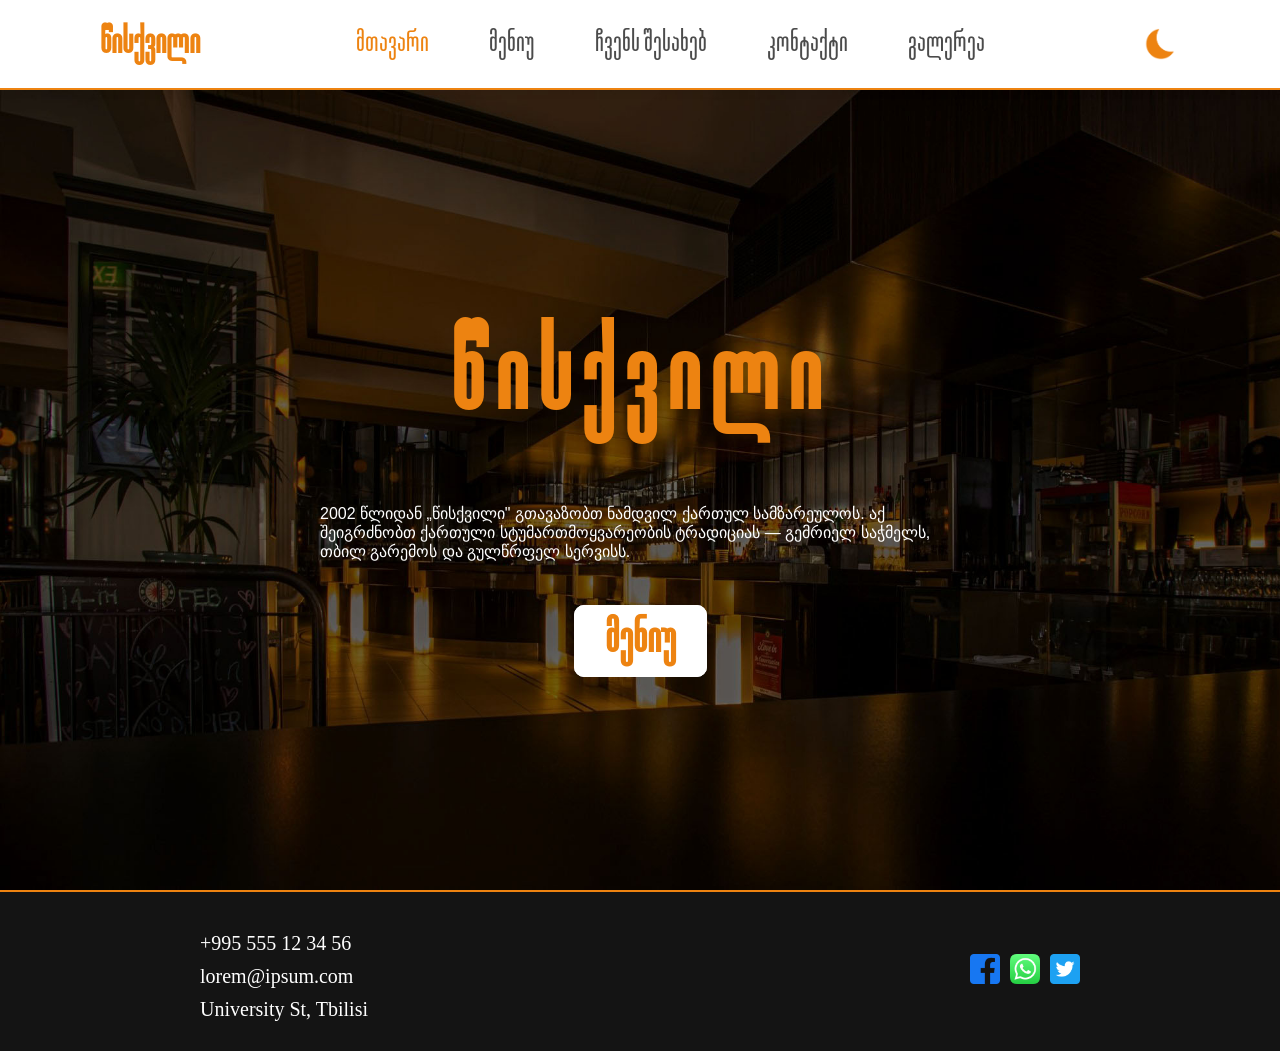
==== index.html @ 9eb93d1d "firs" ====
<!doctype html>
<html lang="en">
  <head>
    <meta charset="UTF-8" />
    <meta name="viewport" content="width=device-width, initial-scale=1.0" />
    <title>rest</title>
    <link rel="stylesheet" href="style/style.css" />
    <link rel="stylesheet" href="style/index.css" />
  </head>

  <body>
    <header>
      <h1>
        <a href="index.html">წისქვილი</a>
      </h1>
      <nav>
        <ul>
          <li><a href="index.html" class="active">მთავარი</a></li>
          <li><a href="menu.html">მენიუ</a></li>
          <li><a href="about.html">ჩვენს შესახებ</a></li>
          <li><a href="contact.html">კონტაქტი</a></li>
          <li><a href="images.html">გალერეა</a></li>
        </ul>
      </nav>
      <button id="btn"><img src="images/icon.png" alt=""></button>
      <h2>
        <a href="index.html">წისქვილი</a>
      </h2>
    </header>

    <main>
      <div class="img">
        <h1 class="title">წისქვილი</h1>
        <p>
          2002 წლიდან „წისქვილი" გთავაზობთ ნამდვილ ქართულ სამზარეულოს. აქ
          შეიგრძნობთ ქართული სტუმართმოყვარეობის ტრადიციას — გემრიელ საჭმელს,
          თბილ გარემოს და გულწრფელ სერვისს.
        </p>
        <h2><a href="menu.html">მენიუ</a></h2>
      </div>
    </main>

    <footer>
      <div class="footer-info">
        <p>+995 555 12 34 56</p>
        <p>lorem@ipsum.com</p>
        <p>University St, Tbilisi</p>
      </div>
      <ul class="icons">
        <li>
          <a href="#"><img src="icons/fb.png" alt="ico" /></a>
        </li>
        <li>
          <a href="#"><img src="icons/wp.png" alt="ico" /></a>
        </li>
        <li>
          <a href="#"><img src="icons/x.png" alt="ico" /></a>
        </li>
      </ul>
    </footer>

    <script src="sript.js"></script>
  </body>
</html>
---- style/style.css ----
@font-face {
  font-family: "font1";
  font-weight: 100;
  font-display: auto;
  src: url("../font/alk-tall-nusxuri.otf") format("opentype");
}
@import url("https://fonts.googleapis.com/css2?family=Abril+Fatface&display=swap");

* {
  margin: 0;
  padding: 0;
  box-sizing: border-box;
  font-family: "font1";
}

header {
  display: flex;
  justify-content: space-between;
  align-items: center;
  padding: 20px 100px;
  background-color: rgb(255, 255, 255);
  box-shadow: 0px 0px 10px 0px rgba(0, 0, 0, 0.096);
  position: sticky;
  top: 0;
  border-bottom: 2px solid rgb(237, 131, 17);
  z-index: 10;
}
header ul {
  display: flex;
  justify-content: center;
  gap: 60px;
  list-style: none;
}

header h1 a {
  color: rgb(237, 131, 17);
  font-size: 40px;
  text-decoration: none;
  transition: 0.6s ease;
}
header h1 a:hover {
  letter-spacing: 1px;
}
header ul a {
  text-decoration: none;
  font-size: 32px;
  color: rgb(75, 75, 75);
  transition: 0.3s ease;
}
header ul a:hover {
  color: rgb(237, 131, 17);
}
header h2 a {
  font-size: 16px;
  color: rgb(255, 255, 255);
  background: linear-gradient(30deg, rgb(253, 206, 155), rgb(255, 132, 0));
  text-decoration: none;
  box-shadow: 0px 0px 10px 0px rgba(255, 132, 0, 0.322);
  padding: 3px;
  border-radius: 5px;
}
header h2 {
  position: absolute;
  top: 65px;
  display: none;
  font-weight: 100;
}
.active {
  color: rgb(237, 131, 17);
}

#btn {
  width: 40px;
  height: 40px;
  background-color: transparent;
  border: none;
  border-radius: 6px;
  cursor: pointer;
  transition: 0.3s ease;
  padding: 4px;
}
#btn img {
  width: 100%;
  height: 100%;
  object-fit: contain;
}
#btn:hover {
  opacity: 0.7;
}
#btn:active {
  opacity: 1;
}

@media (max-width: 700px) {
  header h2 {
    display: block;
  }
  header h2 a {
    font-size: 25px;
  }
  header h1 {
    display: none;
  }
  header {
    padding: 20px 30px;
    justify-content: center;
  }
  header ul {
    gap: 20px;
  }
  header ul a {
    font-size: 25px;
  }
  #btn {
    top: 20px;
    right: 10px;
    position: absolute;
    width: 30px;
    height: 30px;
    margin-top: 0;
  }
}

footer {
  background-color: rgb(20, 20, 20);
  padding: 30px 200px;
  display: flex;
  justify-content: space-between;
  align-items: center;
  font-size: 16px;
  border-top: 2px solid rgb(237, 131, 17);
}

footer .icons {
  display: flex;
  gap: 10px;
  list-style: none;
}

footer .icons img {
  width: 30px;
  transition: 0.3s ease;
}
footer .icons img:hover {
  transform: translateY(-3px);
}

footer .footer-info p {
  font-size: 20px;
  font-weight: 100;
  margin-top: 10px;
  color: white;
  font-family: "Abril Fatface";
}
@media (max-width: 700px) {
  footer {
    padding: 10px 20px;
    align-items: start;
  }
  footer .icons {
    flex-direction: column;
    gap: 5px;
  }
}

body.dark {
  background-color: rgb(20, 20, 20);
  color: white;
}
body.dark header {
  background-color: rgb(30, 30, 30);
}
body.dark header ul a {
  color: rgb(200, 200, 200);
}
body.dark footer {
  background-color: rgb(10, 10, 10);
}
---- style/index.css ----
@font-face {
  font-family: "font1";
  font-weight: 100;
  font-display: auto;
  src: url("../font/alk-tall-nusxuri.otf") format("opentype");
}

.img {
  width: 100%;
  height: 800px;
  background-image: url(../images/background.jpeg);
  background-size: cover;
  background-repeat: no-repeat;

  display: flex;
  flex-direction: column;
  align-items: center;
  justify-content: center;
  gap: 50px;
}
.title {
  font-size: 120px;
  letter-spacing: 10px;
  color: #ed8311;
  font-family: "font1";
}
.img p {
  color: white;
  width: 50%;
  font-family: Helvetica;
}
.img h2 a {
  padding: 10px 30px;
  background-color: white;
  border: 1px solid white;
  color: rgb(237, 131, 17);
  text-decoration: none;
  border-radius: 10px;
  transition: 0.3s ease;
  font-size: 50px;
}
.img h2 a:hover {
  background-color: transparent;
  color: white;
}
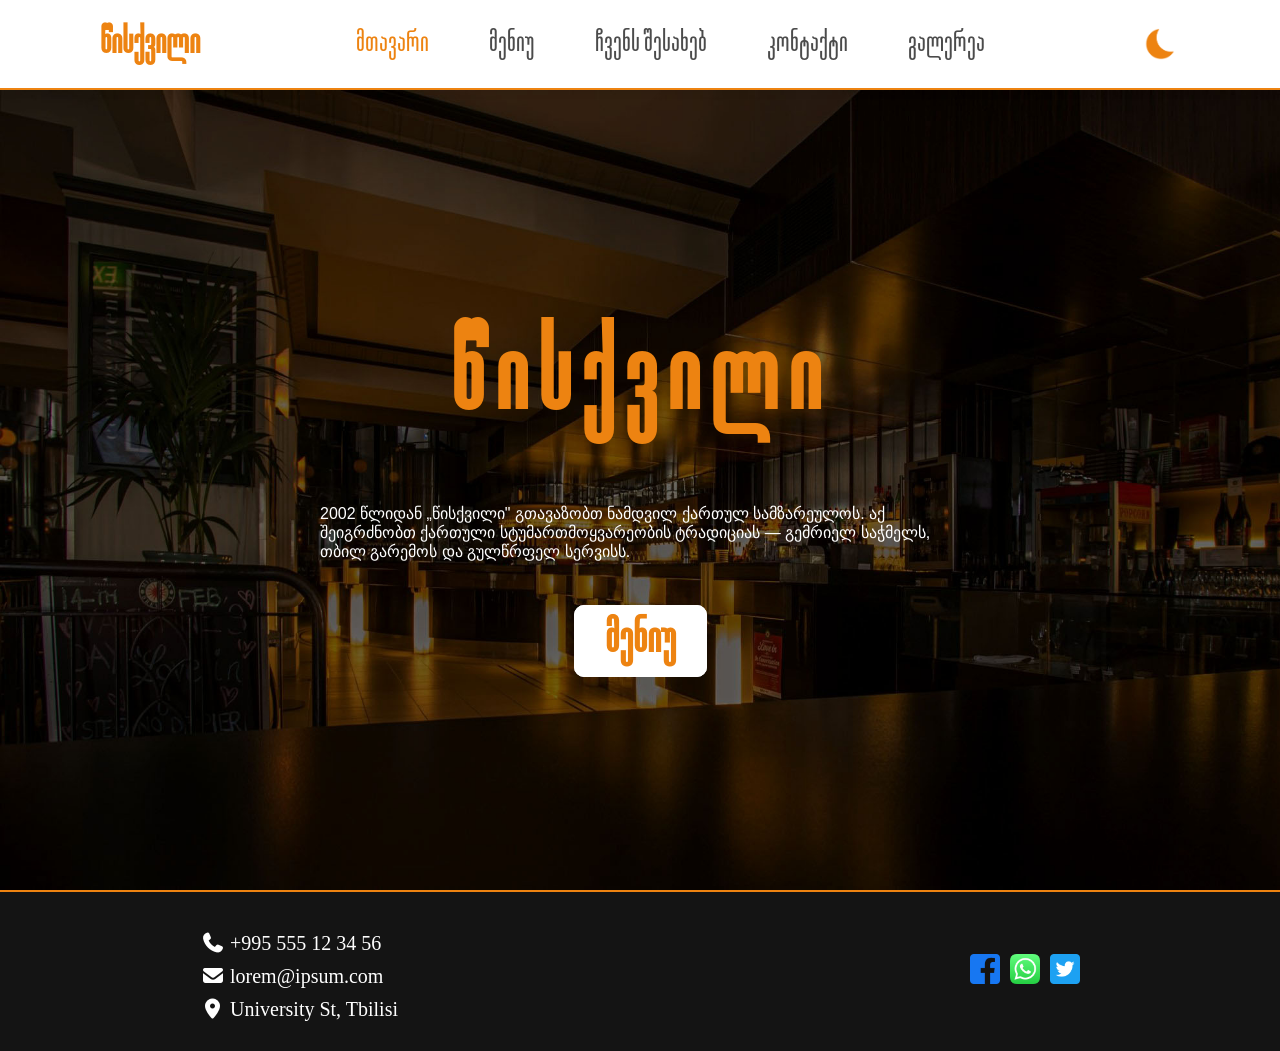
==== commit 5bf98d24: "Changes and corrections have been made" ====
--- a/index.html
+++ b/index.html
@@ -4,6 +4,7 @@
     <meta charset="UTF-8" />
     <meta name="viewport" content="width=device-width, initial-scale=1.0" />
     <title>rest</title>
+    <link rel="stylesheet" href="css/all.min.css" />
     <link rel="stylesheet" href="style/style.css" />
     <link rel="stylesheet" href="style/index.css" />
   </head>
@@ -22,7 +23,7 @@
           <li><a href="images.html">გალერეა</a></li>
         </ul>
       </nav>
-      <button id="btn"><img src="images/icon.png" alt=""></button>
+      <button id="btn"><img src="images/icon.png" alt="" /></button>
       <h2>
         <a href="index.html">წისქვილი</a>
       </h2>
@@ -42,9 +43,9 @@
 
     <footer>
       <div class="footer-info">
-        <p>+995 555 12 34 56</p>
-        <p>lorem@ipsum.com</p>
-        <p>University St, Tbilisi</p>
+        <p><i class="fas fa-phone"></i> +995 555 12 34 56</p>
+        <p><i class="fas fa-envelope"></i> lorem@ipsum.com</p>
+        <p><i class="fas fa-map-marker-alt"></i> University St, Tbilisi</p>
       </div>
       <ul class="icons">
         <li>
--- a/style/style.css
+++ b/style/style.css
@@ -11,6 +11,11 @@
   padding: 0;
   box-sizing: border-box;
   font-family: "font1";
+}
+
+::selection {
+  background-color: rgb(237, 131, 17);
+  color: white;
 }
 
 header {
@@ -94,6 +99,10 @@
 @media (max-width: 700px) {
   header h2 {
     display: block;
+    top: 95px;
+    left: 0;
+    right: 0;
+    text-align: center;
   }
   header h2 a {
     font-size: 25px;
@@ -112,7 +121,7 @@
     font-size: 25px;
   }
   #btn {
-    top: 20px;
+    top: 60px;
     right: 10px;
     position: absolute;
     width: 30px;
--- a/style/index.css
+++ b/style/index.css
@@ -23,6 +23,22 @@
   letter-spacing: 10px;
   color: #ed8311;
   font-family: "font1";
+  animation: fadeIn 2s ease;
+}
+
+@keyframes fadeIn {
+  from {
+    opacity: 0;
+  }
+  to {
+    opacity: 1;
+  }
+}
+@media (max-width: 700px) {
+  .title {
+    font-size: 80px;
+    letter-spacing: 5px;
+  }
 }
 .img p {
   color: white;
